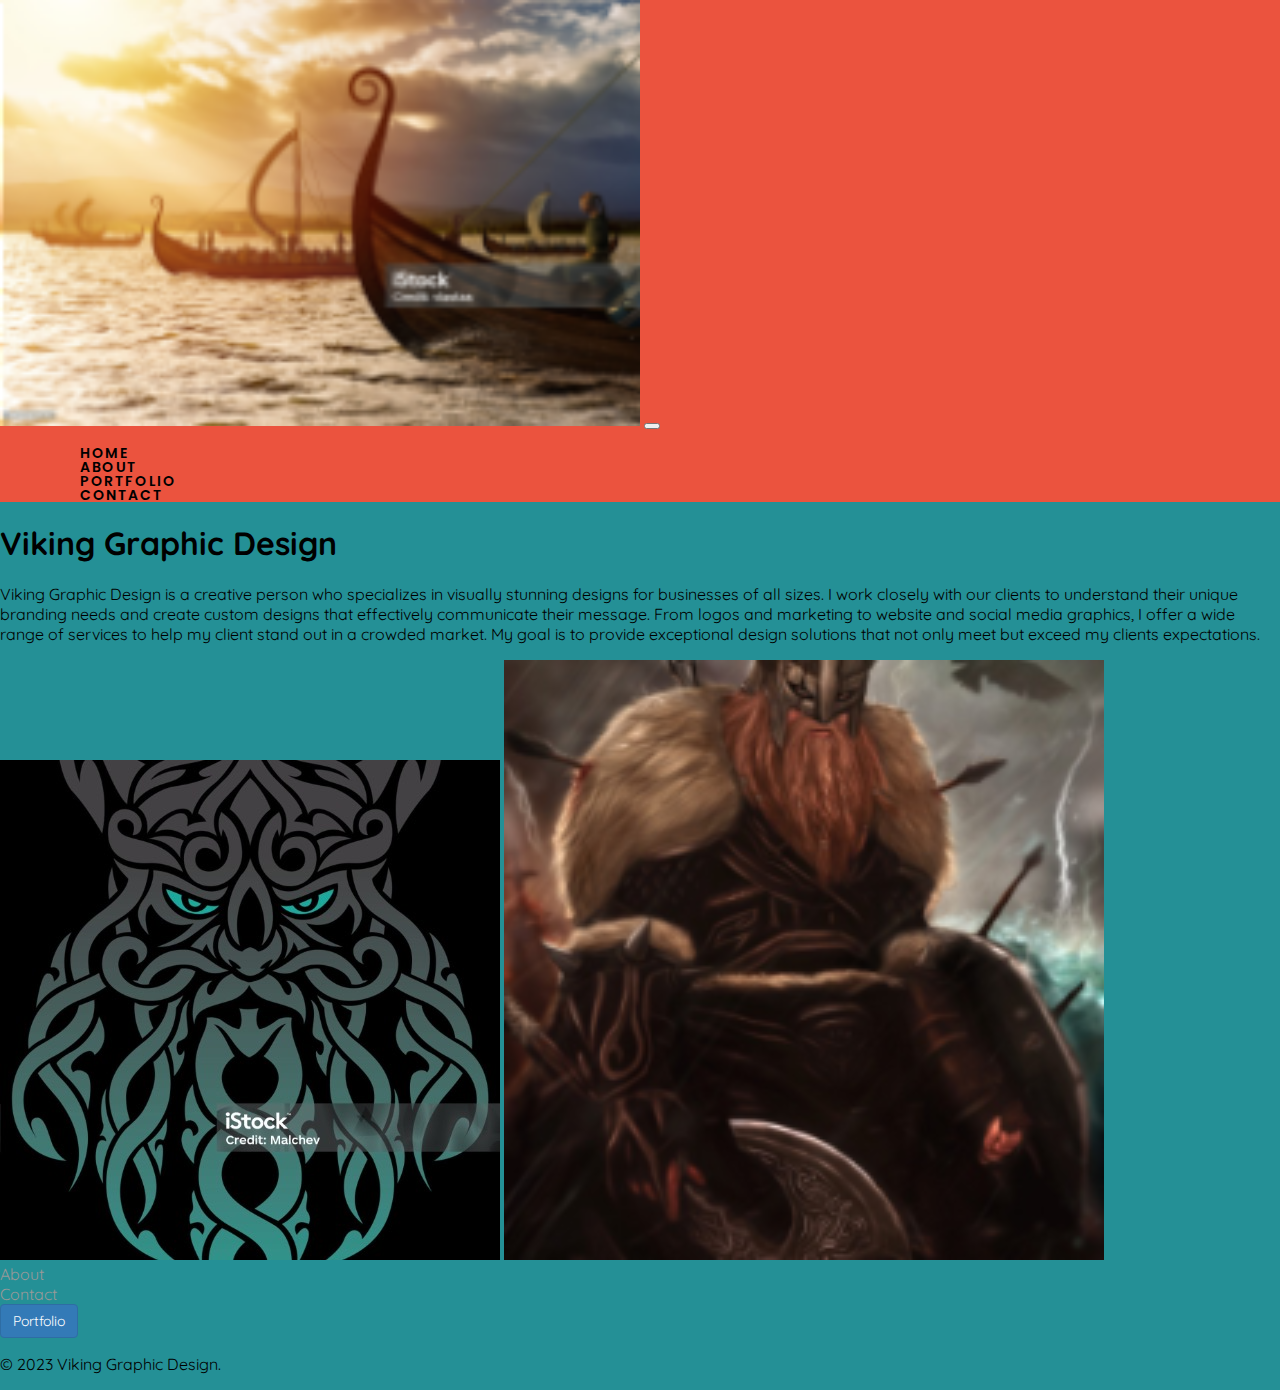
==== index.html @ 104afebe "not done have ask questions" ====
<!Doctype html>
<html lang="en">

<head>
  <title>Title</title>
  <!-- Required meta tags -->
  <meta charset="utf-8">
  <meta name="viewport" content="width=device-width, initial-scale=1, shrink-to-fit=no">
  <link rel="preconnect" href="https://fonts.googleapis.com">
  <link rel="preconnect" href="https://fonts.gstatic.com" crossorigin>
  <link href="https://fonts.googleapis.com/css2?family=Quicksand&display=swap" rel="stylesheet">
  <link rel="preconnect" href="https://fonts.googleapis.com">
<link rel="preconnect" href="https://fonts.gstatic.com" crossorigin>
<link href="https://fonts.googleapis.com/css2?family=Poppins:ital,wght@1,200&display=swap" rel="stylesheet">
  <!-- Bootstrap CSS v5.2.1 -->
  <link href="https://cdn.jsdelivr.net/npm/bootstrap@5.2.1/dist/css/bootstrap.min.css" rel="stylesheet"
    integrity="sha384-iYQeCzEYFbKjA/T2uDLTpkwGzCiq6soy8tYaI1GyVh/UjpbCx/TYkiZhlZB6+fzT" crossorigin="anonymous">
    <link href='https://unpkg.com/boxicons@2.1.4/css/boxicons.min.css' rel='stylesheet'>
    <link rel="stylesheet" href="css/main.css">

</head>

<body>
  <div class="main-wrapper">
    <div class="header">
      <nav class="navbar navbar-expand-lg">
        <div class="container">
          <a class="navbar-brand" href="index.html">
            <img src="images/logo-viking.jpg" width="50%" alt="lego">
          </a>
     
          <button class="navbar-toggler" type="button" data-bs-toggle="collapse" data-bs-target="#navbarSupportedContent" aria-controls="navbarSupportedContent" aria-expanded="false" aria-label="Toggle navigation">
            <span class="navbar-toggler-icon"></span>
          </button>
          <div class="collapse navbar-collapse" id="navbarSupportedContent">
            <ul class="navbar-nav ms-auto mt-2 mb-lg-0">
              <li class="nav-item">
                <a class="nav-link" href="index.html">home</a>
              </li>
              <li class="nav-item">
                <a class="nav-link" href="about.html">about</a>
              </li>
              <li class="nav-item">
                <a class="nav-link" href="portfolio.html">portfolio</a>
              </li>
              <li class="nav-item">
                <a class="nav-link" href="contact.html">contact</a>
              </li>
            </ul>
            
          </div>
        </div>
      </nav>
    </div>
  </div>
  <section>
    <div class="container">
     <h1>Viking Graphic Design</h1>
     <p>Viking Graphic Design is a creative person who specializes in visually
      stunning designs for businesses of all sizes. I work closely with our
      clients to understand their unique branding needs and create custom
      designs that effectively communicate their message. From logos and 
      marketing to website  and social media graphics, I offer a wide range 
      of services to help my client stand  out in a crowded market. My goal
      is to provide exceptional design solutions that not only meet but exceed
      my clients expectations.</p>
     <img src="images/image-viking.jpg" alt="logo" class="smaller-image">
     <img src="images/viking-image.jpg" alt="logo" class="smaller-image">
     <div class="row">
       <div class="col-md-3">
         <a href="about.html" class="btn btn-dark">About</a>
       </div>
       <div class="col-md-3">
         <a href="contact.html" class="btn btn-danger">Contact</a>
       </div>
       <div class="col-md-3">
         <a href="portfolio.html" class="btn btn-primary">Portfolio</a>
       </div>
     </div>
    </div>
  </section>
 
    <footer class="text-white py-3">
      <div class="container">
          <p class="text-center mb-0">&copy; 2023 Viking Graphic Design.</p>
      </div>
  </footer>
  <!-- Bootstrap JavaScript Libraries -->
  <script src="https://cdn.jsdelivr.net/npm/@popperjs/core@2.11.6/dist/umd/popper.min.js"
    integrity="sha384-oBqDVmMz9ATKxIep9tiCxS/Z9fNfEXiDAYTujMAeBAsjFuCZSmKbSSUnQlmh/jp3" crossorigin="anonymous">
  </script>

  <script src="https://cdn.jsdelivr.net/npm/bootstrap@5.2.1/dist/js/bootstrap.min.js"
    integrity="sha384-7VPbUDkoPSGFnVtYi0QogXtr74QeVeeIs99Qfg5YCF+TidwNdjvaKZX19NZ/e6oz" crossorigin="anonymous">
  </script>
</body>

</html>
---- css/main.css ----
/* Style.css */

body{
    margin: 0 auto;
    padding: 0;
    box-sizing: border-box;
    font-family: 'Quicksand', sans-serif;
    background:#249096;
    color:#000;
    overflow-x:hidden
}

ul {
   list-style: none;

}

a {
    text-decoration: none !important;
    color: #999;
    transition:all 0.5s ease-in-out;

}

a:hover {
color: #000000 !important;
}

/* Navbar*/
.navbar{
position: relative;
background-color: #EB533E;
}


.navbar ul li {
position: relative;
margin-left: 2.5rem;
margin-right: 1rem;
}

.navbar ul li a{
position: relative;
display: block;
font-family: "Poppins",sans-serif;
font-size: 14px;
font-weight: 600;
line-height: 14px;
letter-spacing: 1.6px;
text-transform: uppercase;
color: black;
}
/* Form Container */
.container form {
    max-width: 600px;
    margin: 30px auto;
    padding: 20px;
    box-shadow: 0px 0px 10px 0px rgba(14, 2, 58, 0.1);
}

/* Form Labels */
.form-label {
    font-size: 14px;
    font-weight: 600;
    color: #333;
}

/* Form Input Fields */
.form-control {
    display: block;
    width: 100%;
    padding: 6px 12px;
    font-size: 14px;
    line-height: 1.42857143;
    color: #555;
    background-color: #fff;
    background-image: none;
    border: 1px solid #ccc;
    border-radius: 4px;
    box-shadow: inset 0 1px 1px rgba(0,0,0,.075);
    transition: border-color ease-in-out .15s,box-shadow ease-in-out .15s;
}

/* Form Textarea */
.form-control textarea {
    resize: vertical;
}

/* Form Submit Button */
.btn-primary {
    display: inline-block;
    padding: 6px 12px;
    margin-bottom: 0;
    font-size: 14px;
    font-weight: normal;
    line-height: 1.42857143;
    text-align: center;
    white-space: nowrap;
    vertical-align: middle;
    -ms-touch-action: manipulation;
    touch-action: manipulation;
    cursor: pointer;
    -webkit-user-select: none;
    -moz-user-select: none;
    -ms-user-select: none;
    user-select: none;
    background-image: none;
    border: 1px solid transparent;
    border-radius: 4px;
    color: #fff;
    background-color: #337ab7;
    border-color: #2e6da4;
}

.btn-primary:hover,
.btn-primary:focus,
.btn-primary:active,
.btn-primary.active,
.open .dropdown-toggle.btn-primary {
    color: #fff;
    background-color: #286090;
    border-color: #204d74;
}


.footer{
    position: relative;
    padding-top: 50px;
    background-color:#EB533E;
    color: #EB533E;
}
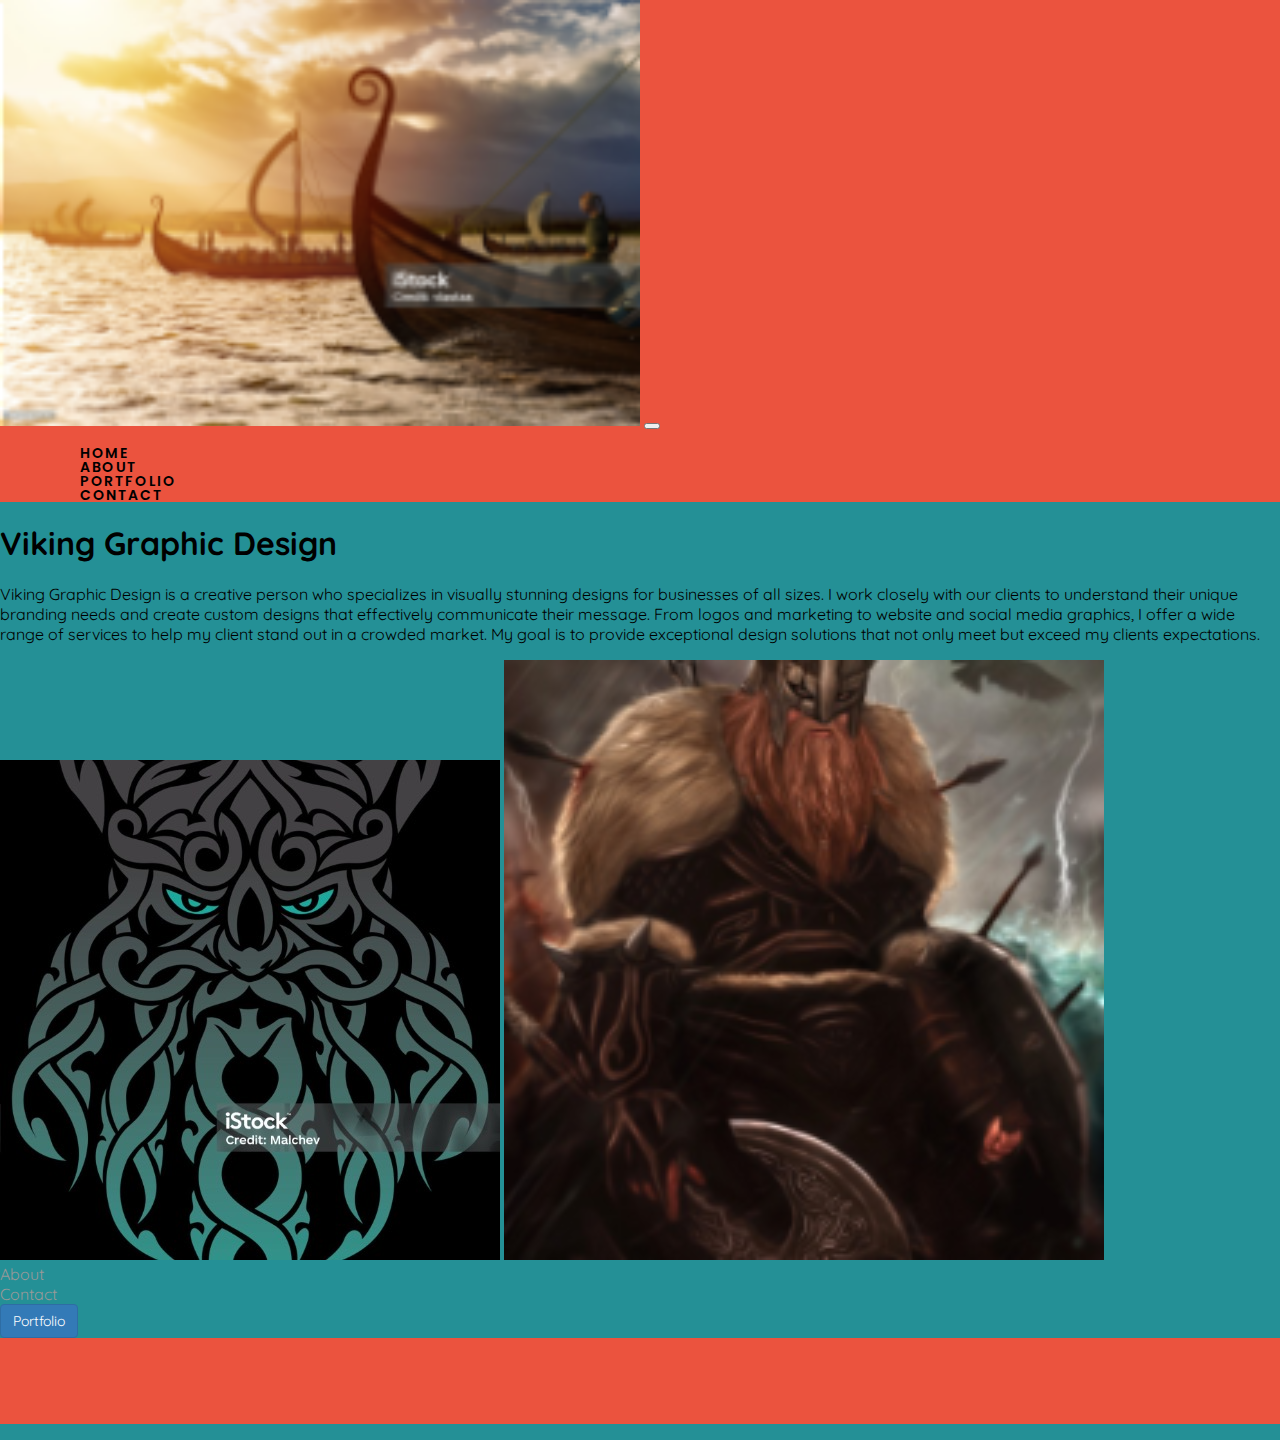
==== commit 569e1ec9: "done" ====
--- a/index.html
+++ b/index.html
@@ -21,6 +21,7 @@
 </head>
 
 <body>
+  <!-- Add skip links here -->
   <div class="main-wrapper">
     <div class="header">
       <nav class="navbar navbar-expand-lg">
@@ -66,21 +67,21 @@
       my clients expectations.</p>
      <img src="images/image-viking.jpg" alt="logo" class="smaller-image">
      <img src="images/viking-image.jpg" alt="logo" class="smaller-image">
-     <div class="row">
-       <div class="col-md-3">
+     <div class="row my-2">
+       <div class="col-md-4">
          <a href="about.html" class="btn btn-dark">About</a>
        </div>
-       <div class="col-md-3">
+       <div class="col-md-4">
          <a href="contact.html" class="btn btn-danger">Contact</a>
        </div>
-       <div class="col-md-3">
+       <div class="col-md-4">
          <a href="portfolio.html" class="btn btn-primary">Portfolio</a>
        </div>
      </div>
     </div>
   </section>
  
-    <footer class="text-white py-3">
+    <footer class="text-white py-3" >
       <div class="container">
           <p class="text-center mb-0">&copy; 2023 Viking Graphic Design.</p>
       </div>
--- a/css/main.css
+++ b/css/main.css
@@ -56,6 +56,7 @@
     margin: 30px auto;
     padding: 20px;
     box-shadow: 0px 0px 10px 0px rgba(14, 2, 58, 0.1);
+    background-color: white;
 }
 
 /* Form Labels */
@@ -123,7 +124,7 @@
 }
 
 
-.footer{
+footer{
     position: relative;
     padding-top: 50px;
     background-color:#EB533E;
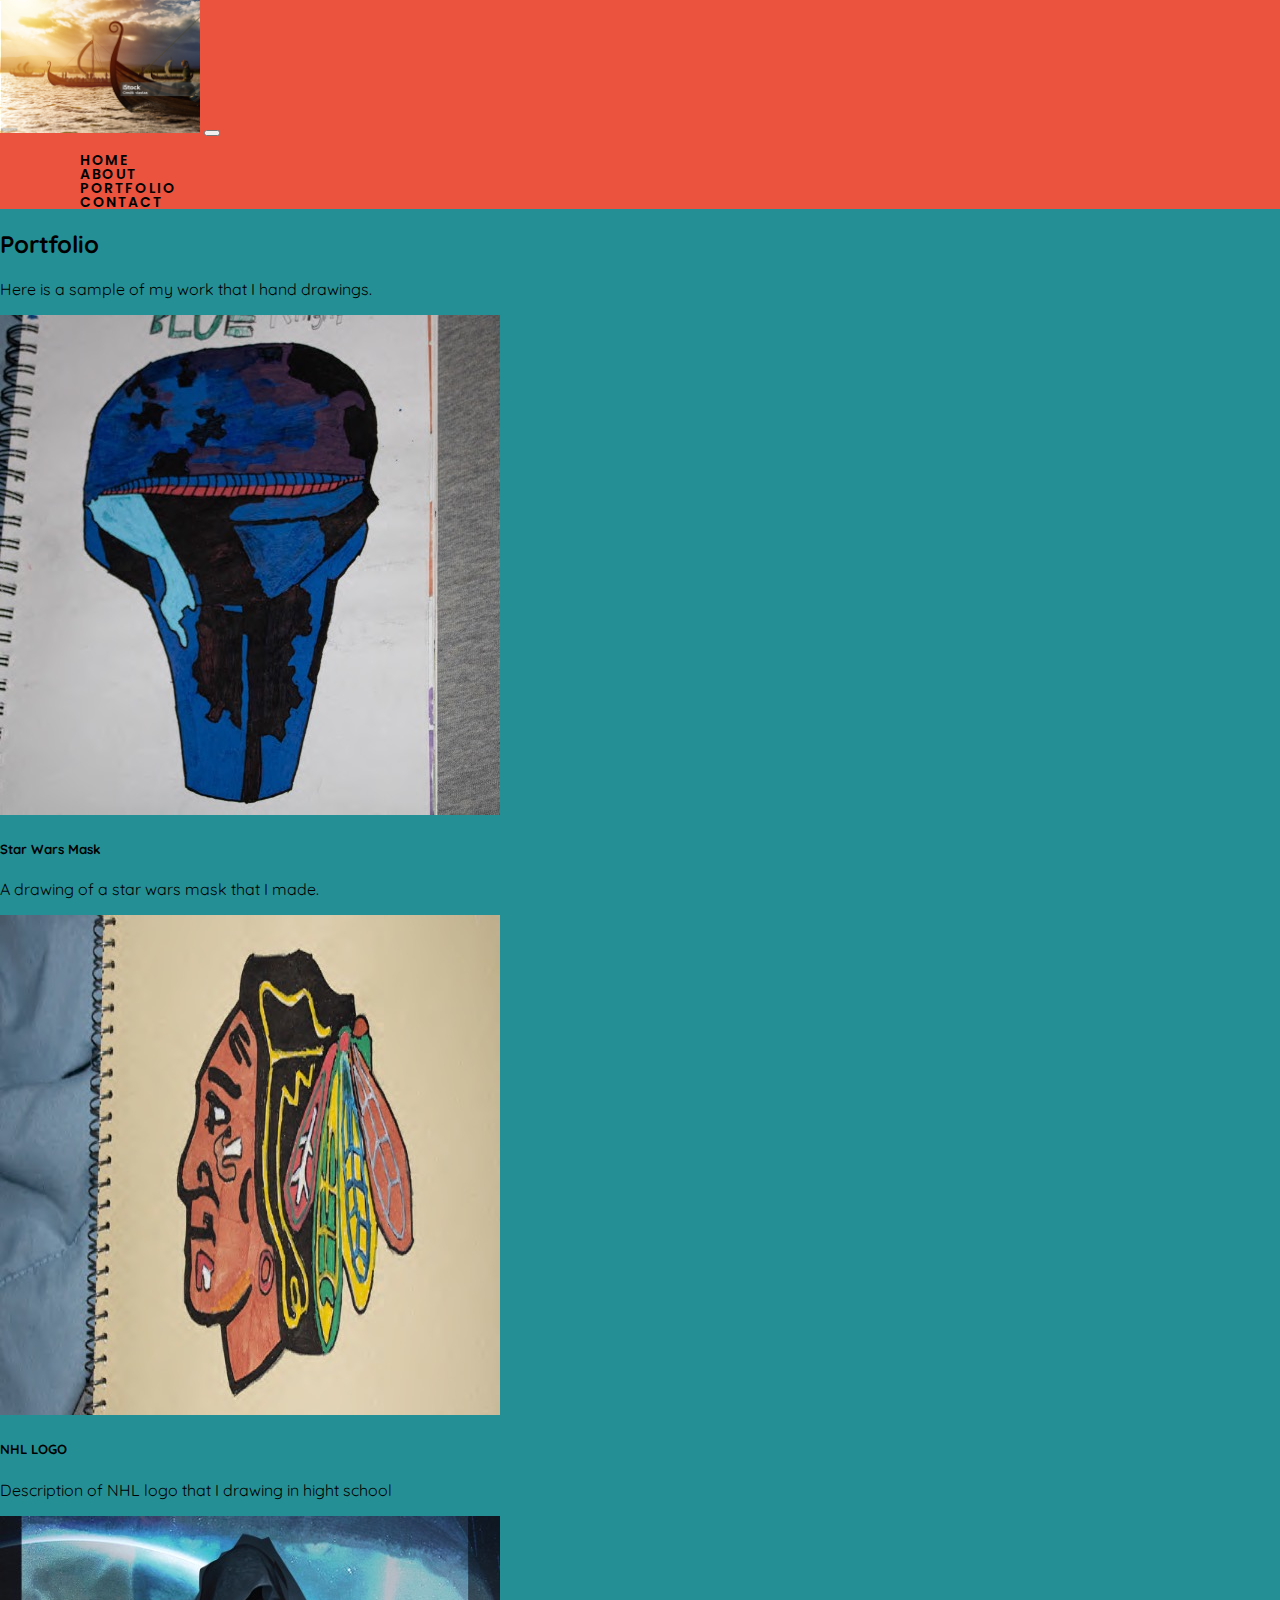
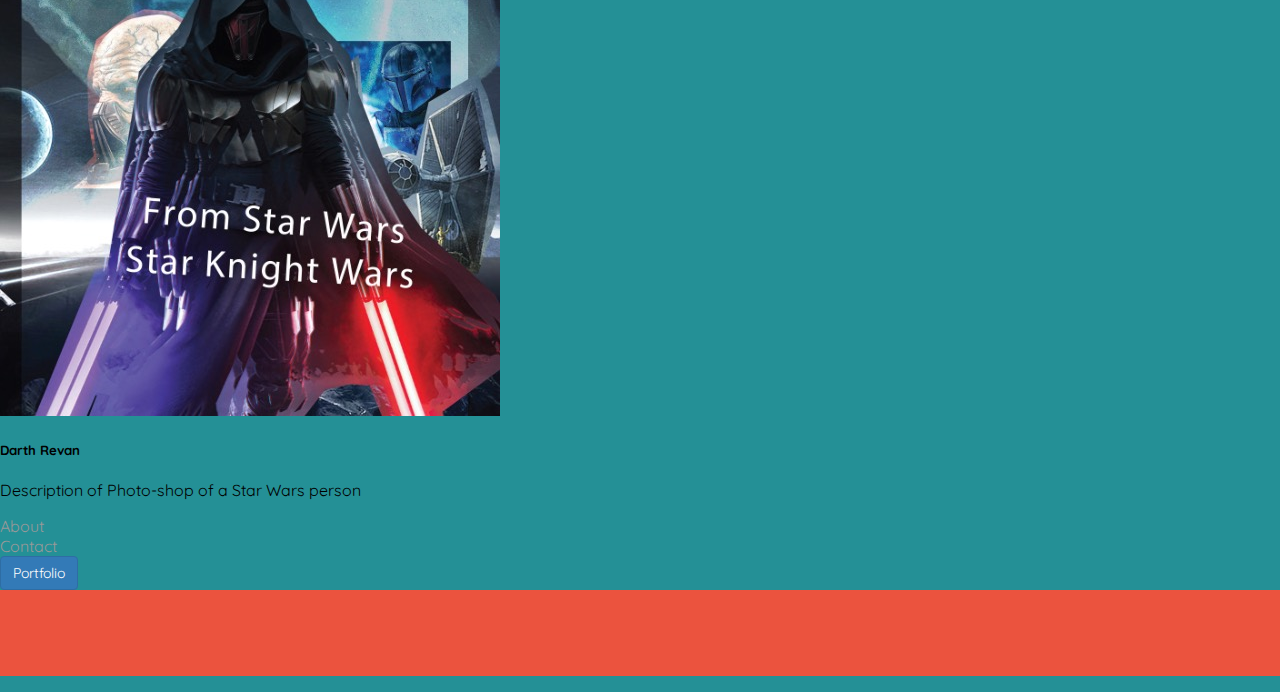
==== commit e62f7c04: "done" ====
--- a/index.html
+++ b/index.html
@@ -1,99 +1,110 @@
-<!Doctype html>
+<!DOCTYPE html>
 <html lang="en">
 
 <head>
-  <title>Title</title>
-  <!-- Required meta tags -->
-  <meta charset="utf-8">
-  <meta name="viewport" content="width=device-width, initial-scale=1, shrink-to-fit=no">
-  <link rel="preconnect" href="https://fonts.googleapis.com">
-  <link rel="preconnect" href="https://fonts.gstatic.com" crossorigin>
-  <link href="https://fonts.googleapis.com/css2?family=Quicksand&display=swap" rel="stylesheet">
-  <link rel="preconnect" href="https://fonts.googleapis.com">
-<link rel="preconnect" href="https://fonts.gstatic.com" crossorigin>
-<link href="https://fonts.googleapis.com/css2?family=Poppins:ital,wght@1,200&display=swap" rel="stylesheet">
-  <!-- Bootstrap CSS v5.2.1 -->
-  <link href="https://cdn.jsdelivr.net/npm/bootstrap@5.2.1/dist/css/bootstrap.min.css" rel="stylesheet"
-    integrity="sha384-iYQeCzEYFbKjA/T2uDLTpkwGzCiq6soy8tYaI1GyVh/UjpbCx/TYkiZhlZB6+fzT" crossorigin="anonymous">
+    <meta charset="UTF-8">
+    <meta name="viewport" content="width=device-width, initial-scale=1.0">
+    <title>portfolio</title>
+    <link rel="preconnect" href="https://fonts.googleapis.com">
+    <link rel="preconnect" href="https://fonts.gstatic.com" crossorigin>
+    <link href="https://fonts.googleapis.com/css2?family=Quicksand&display=swap" rel="stylesheet">
+    <link rel="preconnect" href="https://fonts.googleapis.com">
+    <link rel="preconnect" href="https://fonts.gstatic.com" crossorigin>
+    <link href="https://fonts.googleapis.com/css2?family=Poppins:ital,wght@1,200&display=swap" rel="stylesheet">
+    <link href="https://cdn.jsdelivr.net/npm/bootstrap@5.2.1/dist/css/bootstrap.min.css" rel="stylesheet" integrity="sha384-iYQeCzEYFbKjA/T2uDLTpkwGzCiq6soy8tYaI1GyVh/UjpbCx/TYkiZhlZB6+fzT" crossorigin="anonymous">
     <link href='https://unpkg.com/boxicons@2.1.4/css/boxicons.min.css' rel='stylesheet'>
     <link rel="stylesheet" href="css/main.css">
 
 </head>
 
 <body>
-  <!-- Add skip links here -->
-  <div class="main-wrapper">
-    <div class="header">
-      <nav class="navbar navbar-expand-lg">
+    <a href="#main" class="skip-link">Skip to main content</a>
+    <div class="main-wrapper">
+        <div class="header">
+            <nav class="navbar navbar-expand-lg">
+                <div class="container">
+                    <a class="navbar-brand" href="index.html">
+                        <img src="images/logo-viking.jpg" alt="lego">
+                    </a>
+     
+                    <button class="navbar-toggler" type="button" data-bs-toggle="collapse" data-bs-target="#navbarSupportedContent" aria-controls="navbarSupportedContent" aria-expanded="false" aria-label="Toggle navigation">
+                        <span class="navbar-toggler-icon"></span>
+                    </button>
+                    <div class="collapse navbar-collapse" id="navbarSupportedContent">
+                        <ul class="navbar-nav ms-auto mt-2 mb-lg-0">
+                            <li class="nav-item">
+                                <a class="nav-link" href="index.html">home</a>
+                            </li>
+                            <li class="nav-item">
+                                <a class="nav-link" href="about.html">about</a>
+                            </li>
+                            <li class="nav-item">
+                                <a class="nav-link" href="portfolio.html">portfolio</a>
+                            </li>
+                            <li class="nav-item">
+                                <a class="nav-link" href="contact.html">contact</a>
+                            </li>
+                        </ul>
+                        
+                    </div>
+                </div>
+            </nav>
+        </div>
+    </div>
+    <div class="container mt-5">
+        <h2 class="text-center">Portfolio</h2>
+        <p class="text-center">Here is a sample of my work that I hand drawings.</p>
+        <div class="row mt-5">
+            <div class="col-md-4">
+                <div class="card">
+                    <img src="images/star-wars-logo.jpg" class="card-img-top" alt="Portfolio Image 1">
+                    <div class="card-body">
+                        <h5 class="card-title">Star Wars Mask</h5>
+                        <p class="card-text">A drawing of a star wars mask that I made.</p>
+                    </div>
+                </div>
+            </div>
+            <div class="col-md-4">
+                <div class="card">
+                    <img src="images/nhl-logo.jpg" class="card-img-top" alt="Portfolio Image 2">
+                    <div class="card-body">
+                        <h5 class="card-title">NHL LOGO</h5>
+                        <p class="card-text">Description of NHL logo that I drawing in hight school</p>
+                    </div>
+                </div>
+            </div>
+            <div class="col-md-4">
+                <div class="card">
+                    <img src="images/darth-revan.jpg" class="card-img-top" alt="Portfolio Image 3">
+                    <div class="card-body">
+                        <h5 class="card-title">Darth Revan</h5>
+                        <p class="card-text">Description of Photo-shop of a Star Wars person </p>
+                    </div>
+                </div>
+            </div>
+        </div>
+    </div>
+    <div class="row my-2">
+      <div class="col-md-4">
+        <a href="about.html" class="btn btn-dark">About</a>
+      </div>
+      <div class="col-md-4 text-center">
+        <a href="contact.html" class="btn btn-danger">Contact</a>
+      </div>
+      <div class="col-md-4 text-end">
+        <a href="portfolio.html" class="btn btn-primary">Portfolio</a>
+      </div>
+    </div>
+   
+
+    <footer class="text-white py-3">
         <div class="container">
-          <a class="navbar-brand" href="index.html">
-            <img src="images/logo-viking.jpg" width="50%" alt="lego">
-          </a>
-     
-          <button class="navbar-toggler" type="button" data-bs-toggle="collapse" data-bs-target="#navbarSupportedContent" aria-controls="navbarSupportedContent" aria-expanded="false" aria-label="Toggle navigation">
-            <span class="navbar-toggler-icon"></span>
-          </button>
-          <div class="collapse navbar-collapse" id="navbarSupportedContent">
-            <ul class="navbar-nav ms-auto mt-2 mb-lg-0">
-              <li class="nav-item">
-                <a class="nav-link" href="index.html">home</a>
-              </li>
-              <li class="nav-item">
-                <a class="nav-link" href="about.html">about</a>
-              </li>
-              <li class="nav-item">
-                <a class="nav-link" href="portfolio.html">portfolio</a>
-              </li>
-              <li class="nav-item">
-                <a class="nav-link" href="contact.html">contact</a>
-              </li>
-            </ul>
-            
-          </div>
+            <p class="text-center mb-0">&copy; 2023 Viking Graphic Design.</p>
         </div>
-      </nav>
-    </div>
-  </div>
-  <section>
-    <div class="container">
-     <h1>Viking Graphic Design</h1>
-     <p>Viking Graphic Design is a creative person who specializes in visually
-      stunning designs for businesses of all sizes. I work closely with our
-      clients to understand their unique branding needs and create custom
-      designs that effectively communicate their message. From logos and 
-      marketing to website  and social media graphics, I offer a wide range 
-      of services to help my client stand  out in a crowded market. My goal
-      is to provide exceptional design solutions that not only meet but exceed
-      my clients expectations.</p>
-     <img src="images/image-viking.jpg" alt="logo" class="smaller-image">
-     <img src="images/viking-image.jpg" alt="logo" class="smaller-image">
-     <div class="row my-2">
-       <div class="col-md-4">
-         <a href="about.html" class="btn btn-dark">About</a>
-       </div>
-       <div class="col-md-4">
-         <a href="contact.html" class="btn btn-danger">Contact</a>
-       </div>
-       <div class="col-md-4">
-         <a href="portfolio.html" class="btn btn-primary">Portfolio</a>
-       </div>
-     </div>
-    </div>
-  </section>
- 
-    <footer class="text-white py-3" >
-      <div class="container">
-          <p class="text-center mb-0">&copy; 2023 Viking Graphic Design.</p>
-      </div>
-  </footer>
-  <!-- Bootstrap JavaScript Libraries -->
-  <script src="https://cdn.jsdelivr.net/npm/@popperjs/core@2.11.6/dist/umd/popper.min.js"
-    integrity="sha384-oBqDVmMz9ATKxIep9tiCxS/Z9fNfEXiDAYTujMAeBAsjFuCZSmKbSSUnQlmh/jp3" crossorigin="anonymous">
-  </script>
+    </footer>
+    <script src="https://cdn.jsdelivr.net/npm/@popperjs/core@2.11.6/dist/umd/popper.min.js" integrity="sha384-oBqDVmMz9ATKxIep9tiCxS/Z9fNfEXiDAYTujMAeBAsjFuCZSmKbSSUnQlmh/jp3" crossorigin="anonymous"></script>
 
-  <script src="https://cdn.jsdelivr.net/npm/bootstrap@5.2.1/dist/js/bootstrap.min.js"
-    integrity="sha384-7VPbUDkoPSGFnVtYi0QogXtr74QeVeeIs99Qfg5YCF+TidwNdjvaKZX19NZ/e6oz" crossorigin="anonymous">
-  </script>
+    <script src="https://cdn.jsdelivr.net/npm/bootstrap@5.2.1/dist/js/bootstrap.min.js" integrity="sha384-7VPbUDkoPSGFnVtYi0QogXtr74QeVeeIs99Qfg5YCF+TidwNdjvaKZX19NZ/e6oz" crossorigin="anonymous"></script>
 </body>
 
 </html>--- a/css/main.css
+++ b/css/main.css
@@ -9,7 +9,18 @@
     color:#000;
     overflow-x:hidden
 }
+.skip-link {
+    position: absolute;
+    top: -40px;
+    left: 0;
+    background: #f2f2f2;
+    padding: 8px;
+    z-index: 1000;
+}
 
+.skip-link:focus {
+    top: 0;
+}
 ul {
    list-style: none;
 
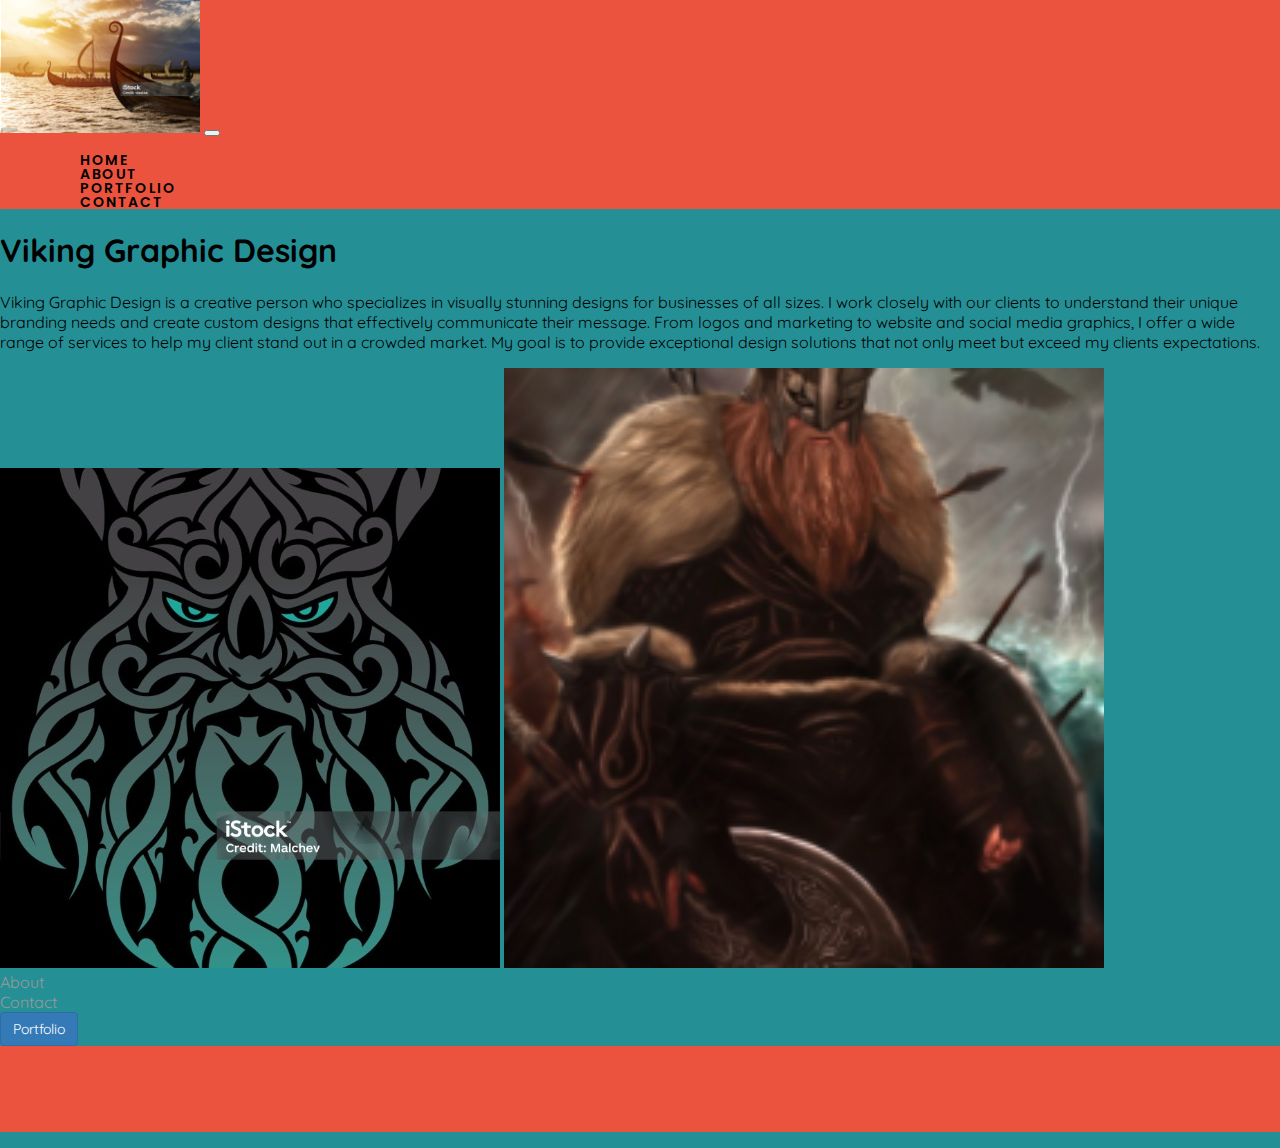
==== commit 4b022a23: "done" ====
--- a/index.html
+++ b/index.html
@@ -51,60 +51,44 @@
             </nav>
         </div>
     </div>
-    <div class="container mt-5">
-        <h2 class="text-center">Portfolio</h2>
-        <p class="text-center">Here is a sample of my work that I hand drawings.</p>
-        <div class="row mt-5">
-            <div class="col-md-4">
-                <div class="card">
-                    <img src="images/star-wars-logo.jpg" class="card-img-top" alt="Portfolio Image 1">
-                    <div class="card-body">
-                        <h5 class="card-title">Star Wars Mask</h5>
-                        <p class="card-text">A drawing of a star wars mask that I made.</p>
-                    </div>
-                </div>
-            </div>
-            <div class="col-md-4">
-                <div class="card">
-                    <img src="images/nhl-logo.jpg" class="card-img-top" alt="Portfolio Image 2">
-                    <div class="card-body">
-                        <h5 class="card-title">NHL LOGO</h5>
-                        <p class="card-text">Description of NHL logo that I drawing in hight school</p>
-                    </div>
-                </div>
-            </div>
-            <div class="col-md-4">
-                <div class="card">
-                    <img src="images/darth-revan.jpg" class="card-img-top" alt="Portfolio Image 3">
-                    <div class="card-body">
-                        <h5 class="card-title">Darth Revan</h5>
-                        <p class="card-text">Description of Photo-shop of a Star Wars person </p>
-                    </div>
-                </div>
-            </div>
-        </div>
-    </div>
-    <div class="row my-2">
-      <div class="col-md-4">
-        <a href="about.html" class="btn btn-dark">About</a>
-      </div>
-      <div class="col-md-4 text-center">
-        <a href="contact.html" class="btn btn-danger">Contact</a>
-      </div>
-      <div class="col-md-4 text-end">
-        <a href="portfolio.html" class="btn btn-primary">Portfolio</a>
-      </div>
-    </div>
-   
+</div>
+<section>
+  <div class="container">
+   <h1>Viking Graphic Design</h1>
+   <p>Viking Graphic Design is a creative person who specializes in visually
+    stunning designs for businesses of all sizes. I work closely with our
+    clients to understand their unique branding needs and create custom
+    designs that effectively communicate their message. From logos and 
+    marketing to website  and social media graphics, I offer a wide range 
+    of services to help my client stand  out in a crowded market. My goal
+    is to provide exceptional design solutions that not only meet but exceed
+    my clients expectations.</p>
+   <img src="images/image-viking.jpg" alt="logo" class="smaller-image">
+   <img src="images/viking-image.jpg" alt="logo" class="smaller-image">
+   <div class="row my-2">
+     <div class="col-md-4">
+       <a href="about.html" class="btn btn-dark">About</a>
+     </div>
+     <div class="col-md-4 text-center">
+       <a href="contact.html" class="btn btn-danger">Contact</a>
+     </div>
+     <div class="col-md-4 text-end">
+       <a href="portfolio.html" class="btn btn-primary">Portfolio</a>
+     </div>
+   </div>
+</section>
 
-    <footer class="text-white py-3">
-        <div class="container">
-            <p class="text-center mb-0">&copy; 2023 Viking Graphic Design.</p>
-        </div>
+<footer class="text-white py-3" >
+  <div class="container">
+      <p class="text-center mb-0">&copy; 2023 Viking Graphic Design.</p>
     </footer>
-    <script src="https://cdn.jsdelivr.net/npm/@popperjs/core@2.11.6/dist/umd/popper.min.js" integrity="sha384-oBqDVmMz9ATKxIep9tiCxS/Z9fNfEXiDAYTujMAeBAsjFuCZSmKbSSUnQlmh/jp3" crossorigin="anonymous"></script>
+    <!-- Bootstrap JavaScript Libraries -->
+    <script src="https://cdn.jsdelivr.net/npm/@popperjs/core@2.11.6/dist/umd/popper.min.js"
+      integrity="sha384-oBqDVmMz9ATKxIep9tiCxS/Z9fNfEXiDAYTujMAeBAsjFuCZSmKbSSUnQlmh/jp3" crossorigin="anonymous">
+    </script>
+     <script src="https://cdn.jsdelivr.net/npm/bootstrap@5.2.1/dist/js/bootstrap.min.js"
+     integrity="sha384-7VPbUDkoPSGFnVtYi0QogXtr74QeVeeIs99Qfg5YCF+TidwNdjvaKZX19NZ/e6oz" crossorigin="anonymous">
+   </script>
+    </body>
 
-    <script src="https://cdn.jsdelivr.net/npm/bootstrap@5.2.1/dist/js/bootstrap.min.js" integrity="sha384-7VPbUDkoPSGFnVtYi0QogXtr74QeVeeIs99Qfg5YCF+TidwNdjvaKZX19NZ/e6oz" crossorigin="anonymous"></script>
-</body>
-
-</html>+    </html>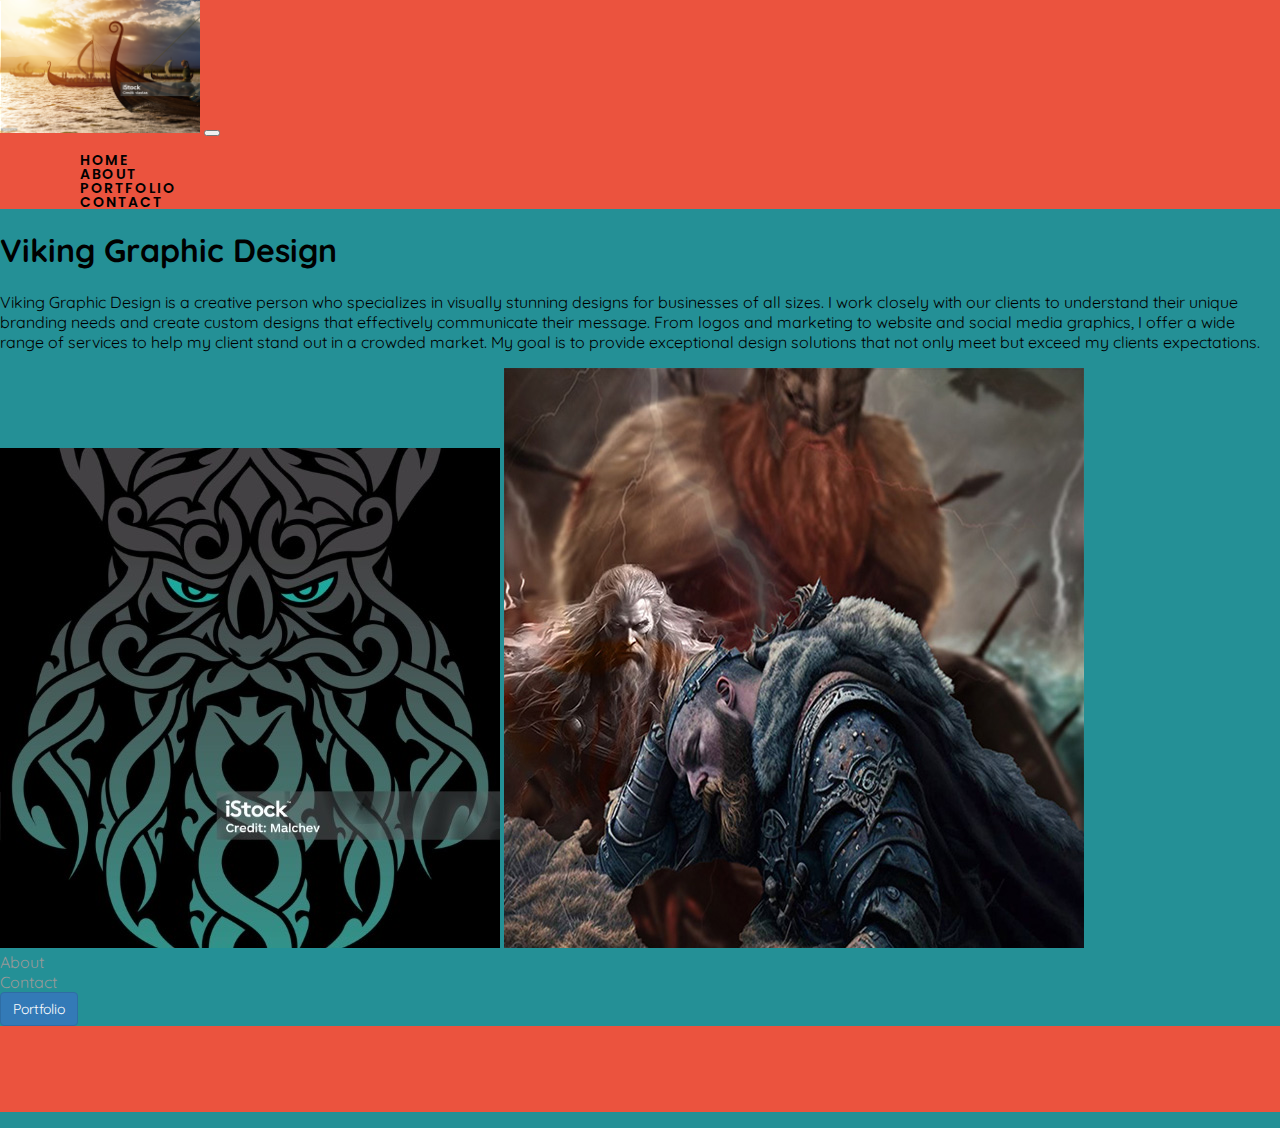
==== commit f17204db: "done" ====
--- a/index.html
+++ b/index.html
@@ -64,7 +64,7 @@
     is to provide exceptional design solutions that not only meet but exceed
     my clients expectations.</p>
    <img src="images/image-viking.jpg" alt="logo" class="smaller-image">
-   <img src="images/viking-image.jpg" alt="logo" class="smaller-image">
+   <img src="images/sleep man think He in a Video Game but he is dead in viking age.jpg" alt="logo" class="smaller-image">
    <div class="row my-2">
      <div class="col-md-4">
        <a href="about.html" class="btn btn-dark">About</a>
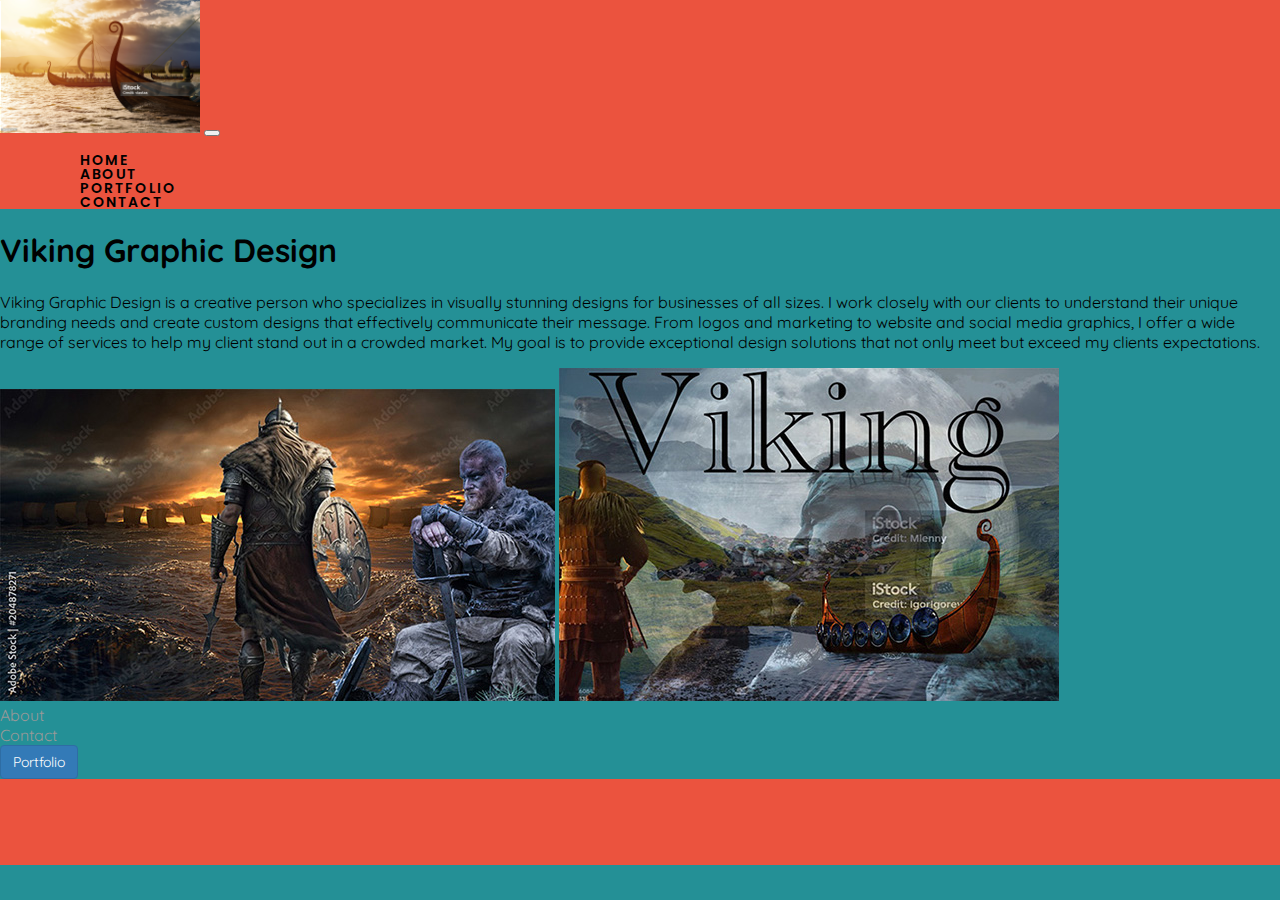
==== commit 631bbca7: "done" ====
--- a/index.html
+++ b/index.html
@@ -63,8 +63,8 @@
     of services to help my client stand  out in a crowded market. My goal
     is to provide exceptional design solutions that not only meet but exceed
     my clients expectations.</p>
-   <img src="images/image-viking.jpg" alt="logo" class="smaller-image">
-   <img src="images/sleep man think He in a Video Game but he is dead in viking age.jpg" alt="logo" class="smaller-image">
+   <img src="images/viking fire.jpg" alt="logo" class="smaller-image">
+   <img src="images/viking.jpg" alt="logo" class="smaller-image">
    <div class="row my-2">
      <div class="col-md-4">
        <a href="about.html" class="btn btn-dark">About</a>
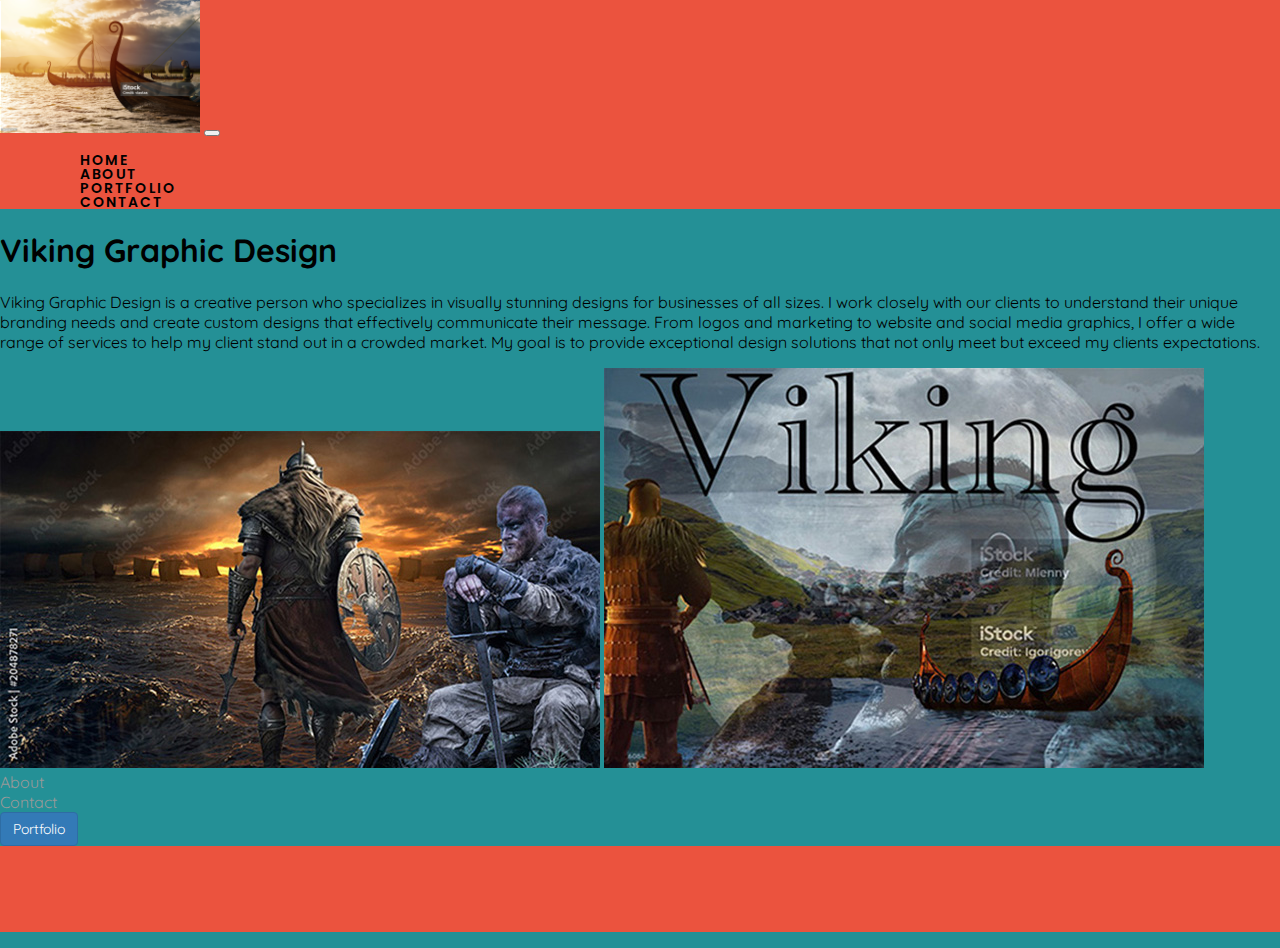
==== commit 200e433d: "final time" ====
--- a/index.html
+++ b/index.html
@@ -18,6 +18,7 @@
 </head>
 
 <body>
+    <!--skip link and navbar for the website-->
     <a href="#main" class="skip-link">Skip to main content</a>
     <div class="main-wrapper">
         <div class="header">
@@ -53,6 +54,7 @@
     </div>
 </div>
 <section>
+    <!--images and name of the website-->
   <div class="container">
    <h1>Viking Graphic Design</h1>
    <p>Viking Graphic Design is a creative person who specializes in visually
@@ -91,4 +93,6 @@
    </script>
     </body>
 
-    </html>+    </html>
+
+ <!--I put where I got my images in my readme.md-->